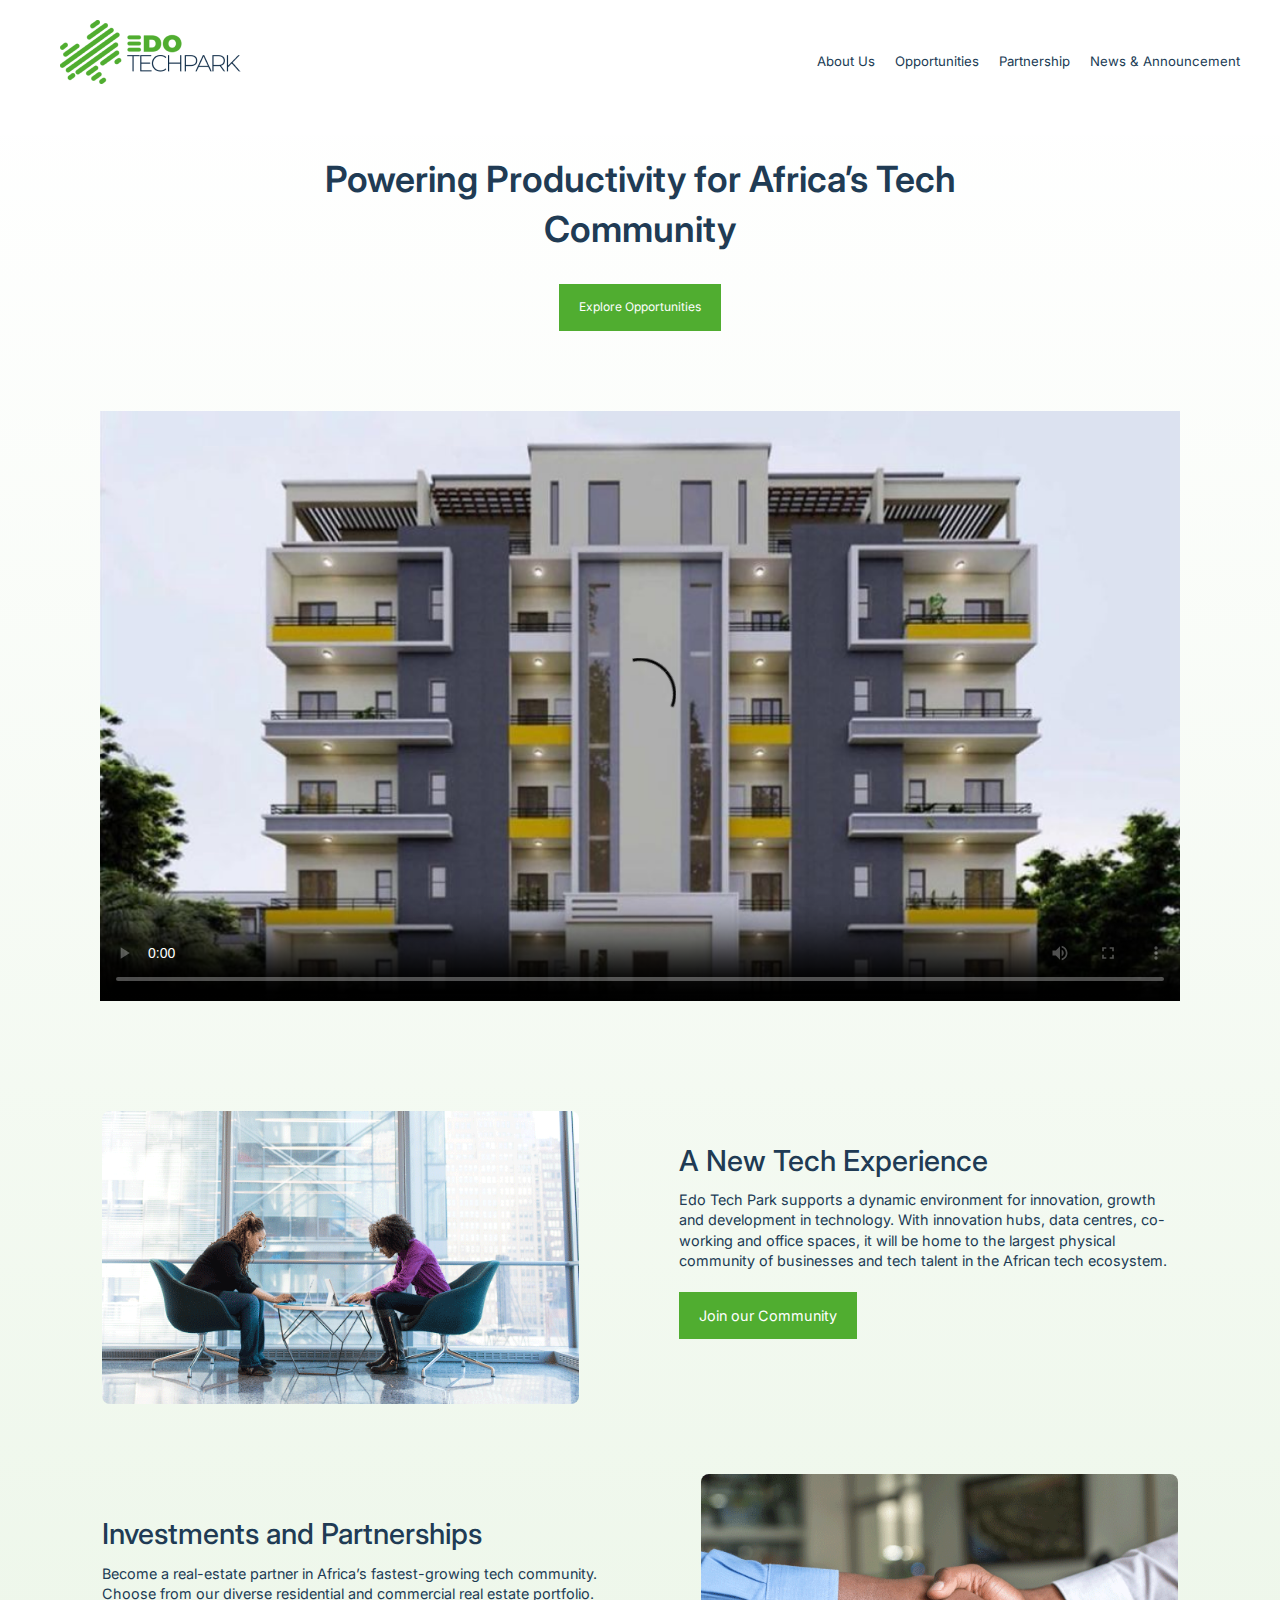
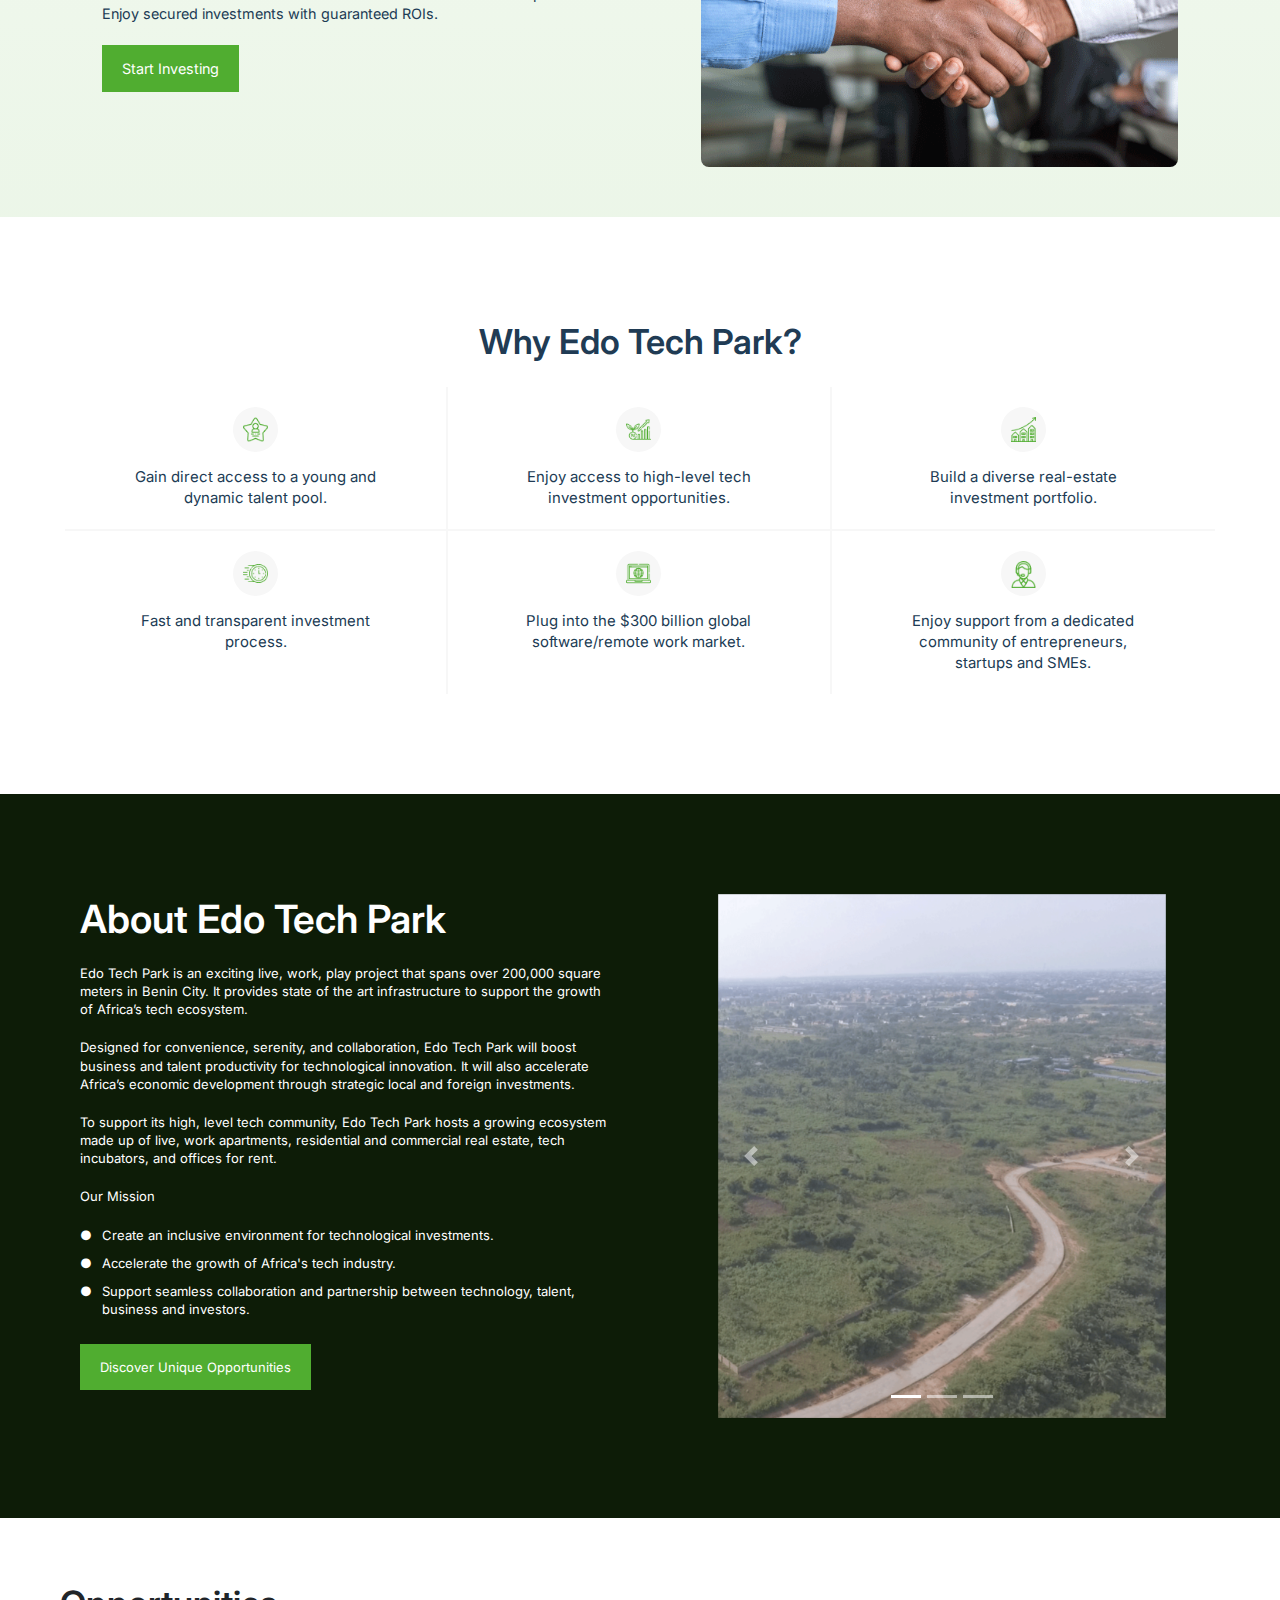
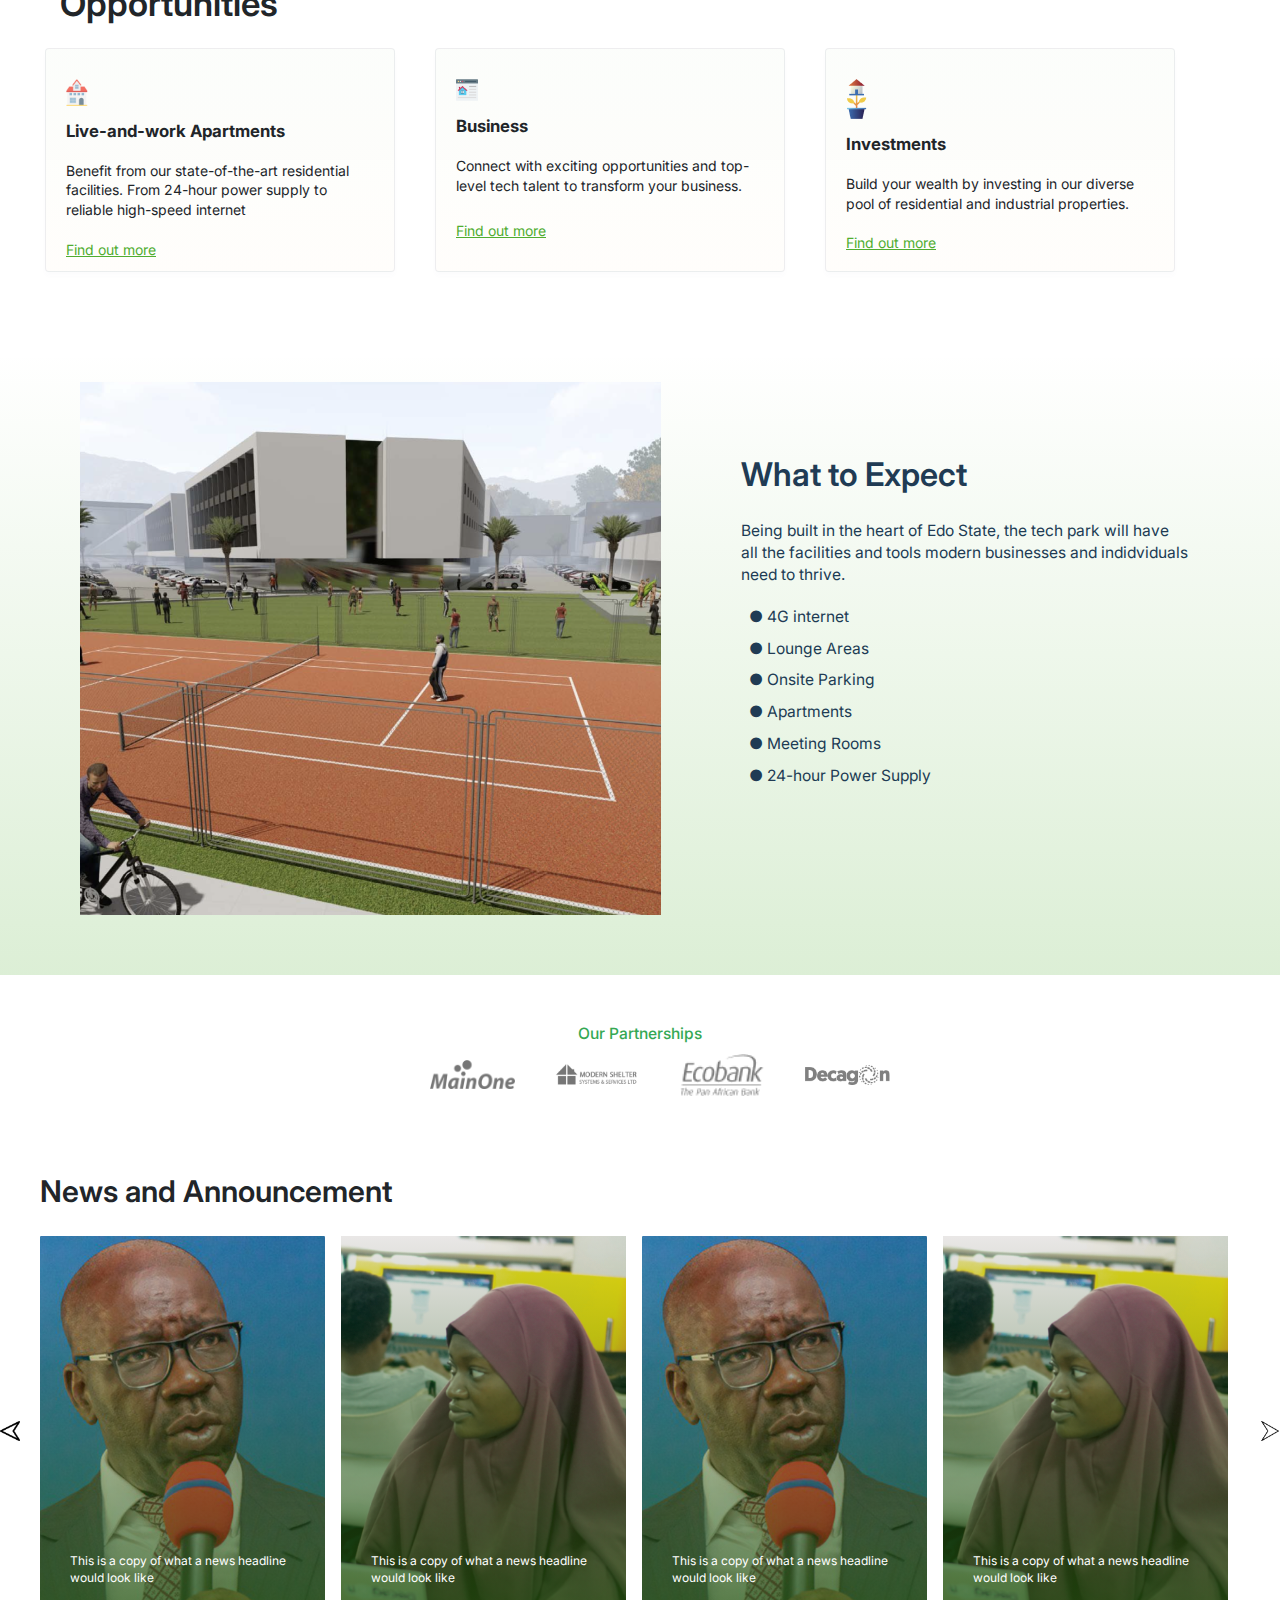
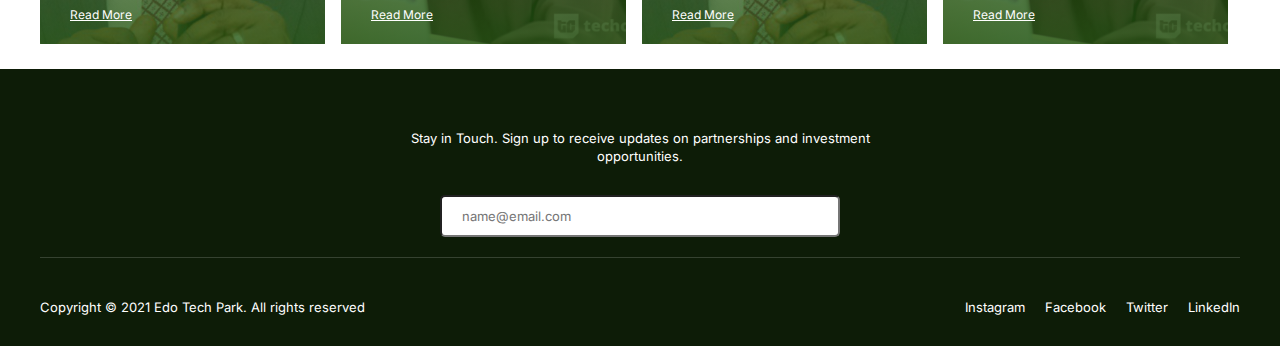
==== pages/index.html @ aec28184 "first commit" ====
<html lang="en">
  <head>
    <meta charset="UTF-8" />
    <meta http-equiv="X-UA-Compatible" content="IE=edge" />
    <meta name="viewport" content="width=device-width, initial-scale=1.0" />
    <title>Edo Tech Park</title>
    <link rel="preconnect" href="https://fonts.gstatic.com" />
    <link
      href="https://fonts.googleapis.com/css2?family=Inter:wght@100;200;300;400;500;600;700;800;900&display=swap"
      rel="stylesheet"
    />
    <link
      rel="stylesheet"
      href="https://maxcdn.bootstrapcdn.com/bootstrap/4.0.0/css/bootstrap.min.css"
      integrity="sha384-Gn5384xqQ1aoWXA+058RXPxPg6fy4IWvTNh0E263XmFcJlSAwiGgFAW/dAiS6JXm"
      crossorigin="anonymous"
    />
    <link rel="stylesheet" href="../styles/style.css" />
  </head>
  <body>
    <nav class="edt-nav">
      <div class="menu-btn">
        <span class="menu-btn_burger"></span>
      </div>
      <a href="./index.html" class="edt-logo-container">
        <img src="../assets/imgs/logo.png" alt="logo" />
      </a>
      <aside class="sidebar">
        <ul class="nav-link">
          <li>
            <a href="#about">About Us</a>
          </li>
          <li>
            <a href="#opportunities">Opportunities</a>
          </li>
          <li>
            <a href="./partner.html">Partnership</a>
          </li>
          <li>
            <a href="#news">News & Announcement</a>
          </li>
        </ul>
      </aside>
    </nav>

    <main>
      <!-- section one -->
      <section class="indexSection">
        <header>
          <h1>Powering Productivity for Africa’s Tech Community</h1>
          <a href="#opportunities" class="button">Explore Opportunities </a>
        </header>
        <section class="video-container">
          <video
            src="../assets/videos/NestJS.mp4"
            controls
            poster="../assets/imgs/videoplacholder.png"
          ></video>
        </section>
        <article class="row">
          <div class="img-container">
            <img
              src="../assets/imgs/edutech-tech-experience.png"
              alt="placeholder"
            />
          </div>
          <div class="box">
            <div class="txt">
              <h1>A New Tech Experience</h1>
              <p>
                Edo Tech Park supports a dynamic environment for innovation,
                growth and development in technology. With innovation hubs, data
                centres, co-working and office spaces, it will be home to the
                largest physical community of businesses and tech talent in the
                African tech ecosystem.
              </p>
            </div>
            <div class="button-container">
              <a href="../pages/partner.html" class="button"
                >Join our Community</a
              >
            </div>
          </div>
        </article>
        <article class="row row-two">
          <div class="img-container">
            <img
              src="../assets/imgs/edutech-investment-and-partnership.png"
              alt="placeholder"
            />
          </div>
          <div class="box">
            <div class="txt">
              <h1>Investments and Partnerships</h1>
              <p>
                Become a real-estate partner in Africa’s fastest-growing tech
                community. Choose from our diverse residential and commercial
                real estate portfolio. Enjoy secured investments with guaranteed
                ROIs.
              </p>
            </div>
            <div class="button-container">
              <a href="../pages/partner.html" class="button"
                >Start Investing
              </a>
            </div>
          </div>
        </article>
      </section>
      <!-- 2nd section -->
      <section class="secondSection">
        <header>
          <h1>Why Edo Tech Park?</h1>
        </header>
        <div class="row row-one">
          <div class="box">
            <div class="img-container">
              <img src="../assets/imgs/icon1.png" alt="icon" />
            </div>
            <p>Gain direct access to a young and dynamic talent pool.</p>
          </div>
          <div class="box">
            <div class="img-container">
              <img src="../assets/imgs/icon2.png" alt="icon" />
            </div>
            <p>Enjoy access to high-level tech investment opportunities.</p>
          </div>
          <div class="box">
            <div class="img-container">
              <img src="../assets/imgs/icon3.png" alt="icon" />
            </div>
            <p>Build a diverse real-estate investment portfolio.</p>
          </div>
        </div>
        <div class="row">
          <div class="box">
            <div class="img-container">
              <img src="../assets/imgs/icon4.png" alt="icon" />
            </div>
            <p>Fast and transparent investment process.</p>
          </div>
          <div class="box">
            <div class="img-container">
              <img src="../assets/imgs/icon5.png" alt="icon" />
            </div>
            <p>
              Plug into the $300 billion global software/remote work market.
            </p>
          </div>
          <div class="box">
            <div class="img-container">
              <img src="../assets/imgs/icon6.png" alt="icon" />
            </div>
            <p>
              Enjoy support from a dedicated community of entrepreneurs,
              startups and SMEs.
            </p>
          </div>
        </div>
      </section>
      <!-- 3rd section -->
      <section class="thirdSection">
        <article class="about" id="about">
          <header>
            <h1>About Edo Tech Park</h1>
          </header>
          <div class="txt">
            <p>
              Edo Tech Park is an exciting live, work, play project that spans
              over 200,000 square meters in Benin City. It provides state of the
              art infrastructure to support the growth of Africa’s tech
              ecosystem.
            </p>
          </div>
          <div class="txt">
            <p>
              Designed for convenience, serenity, and collaboration, Edo Tech
              Park will boost business and talent productivity for technological
              innovation. It will also accelerate Africa’s economic development
              through strategic local and foreign investments.
            </p>
          </div>
          <div class="txt">
            <p>
              To support its high, level tech community, Edo Tech Park hosts a
              growing ecosystem made up of live, work apartments, residential
              and commercial real estate, tech incubators, and offices for rent.
            </p>
          </div>
          <div class="txt">
            <p>Our Mission</p>
          </div>
          <ul>
            <li>
              ●
              <p>
                Create an inclusive environment for technological investments.
              </p>
            </li>
            <li>
              ●
              <p>Accelerate the growth of Africa's tech industry.</p>
            </li>
            <li>
              ●
              <p>
                Support seamless collaboration and partnership between
                technology, talent, business and investors.
              </p>
            </li>
          </ul>
          <a href="#opportunities" class="button"
            >Discover Unique Opportunities</a
          >
        </article>
        <article class="carosel">
          <div
            id="carouselExampleIndicators"
            class="carousel slide"
            data-ride="carousel"
          >
            <ol class="carousel-indicators">
              <li
                data-target="#carouselExampleIndicators"
                data-slide-to="0"
                class="active"
              ></li>
              <li
                data-target="#carouselExampleIndicators"
                data-slide-to="1"
              ></li>
              <li
                data-target="#carouselExampleIndicators"
                data-slide-to="2"
              ></li>
            </ol>
            <div class="carousel-inner">
              <div class="carousel-item active">
                <img src="../assets/imgs/Carousel-01-original.png" alt="tech" />
              </div>
              <div class="carousel-item">
                <img src="../assets/imgs/Carousel-02-original.png" alt="tech" />
              </div>
              <div class="carousel-item">
                <img src="../assets/imgs/Carousel-03-original.png" alt="tech" />
              </div>
              <div class="carousel-item">
                <img src="../assets/imgs/Carousel-04-original.png" alt="tech" />
              </div>
              <div class="carousel-item">
                <img src="../assets/imgs/Carousel-05-original.png" alt="tech" />
              </div>
            </div>
            <a
              class="carousel-control-prev"
              href="#carouselExampleIndicators"
              role="button"
              data-slide="prev"
            >
              <span
                class="carousel-control-prev-icon"
                aria-hidden="true"
              ></span>
              <sspan class="sr-only">Previous</sspan>
            </a>
            <a
              class="carousel-control-next"
              href="#carouselExampleIndicators"
              role="button"
              data-slide="next"
            >
              <span
                class="carousel-control-next-icon"
                aria-hidden="true"
              ></span>
              <span class="sr-only">Next</span>
            </a>
          </div>
        </article>
      </section>
      <!-- 4th section -->
      <section class="fourthSection" id="opportunities">
        <header>
          <h1>Opportunities</h1>
        </header>
        <div class="row">
          <div class="card">
            <div class="icon-container">
              <img src="../assets/imgs/home.png" alt="home" />
            </div>
            <h4>Live-and-work Apartments</h4>
            <p>
              Benefit from our state-of-the-art residential facilities. From
              24-hour power supply to reliable high-speed internet
            </p>
            <a href="#">Find out more</a>
          </div>
          <div class="card">
            <div class="icon-container">
              <img src="../assets/imgs/bus.png" alt="business" />
            </div>
            <h4>Business</h4>
            <p>
              Connect with exciting opportunities and top-level tech talent to
              transform your business.
            </p>
            <a href="#">Find out more</a>
          </div>
          <div class="card">
            <div class="icon-container">
              <img src="../assets/imgs/invest.png" alt="home" />
            </div>
            <h4>Investments</h4>
            <p>
              Build your wealth by investing in our diverse pool of residential
              and industrial properties.
            </p>
            <a href="#">Find out more</a>
          </div>
        </div>
      </section>
      <!-- 5th section -->
      <section class="fifthSection">
        <article>
          <div class="img-container">
            <img src="../assets/imgs/sport.png" alt="sport" />
          </div>
        </article>
        <article class="expectation">
          <header>
            <h1>What to Expect</h1>
          </header>
          <div class="txt">
            <p>
              Being built in the heart of Edo State, the tech park will have all
              the facilities and tools modern businesses and indidviduals need
              to thrive.
            </p>
            <div class="row">
              <ul>
                <li>● 4G internet</li>
                <li>● Lounge Areas</li>
                <li>● Onsite Parking</li>
                <li>● Apartments</li>
                <li>● Meeting Rooms</li>
                <li>● 24-hour Power Supply</li>
              </ul>
            </div>
          </div>
        </article>
      </section>
      <section class="sixthSection">
        <header>
          <h3>Our Partnerships</h3>
        </header>
        <div class="partners row">
          <div class="img-container">
            <img src="../assets/imgs/mainone.png" alt="mainone" />
          </div>
          <div class="img-container">
            <img src="../assets/imgs/partner2.png" alt="mainone" />
          </div>
          <div class="img-container">
            <img src="../assets/imgs/Eco.png" alt="mainone" />
          </div>
          <div class="img-container">
            <img src="../assets/imgs/decagon.png" alt="mainone" />
          </div>
        </div>
      </section>
      <section class="seventhSection" id="news">
        <header>
          <h1>News and Announcement</h1>
        </header>
        <div class="left-arrow arrow">
          <img src="../assets/imgs/left-arrow.png" alt="left arrow" />
        </div>
        <div class="right-arrow arrow">
          <img src="../assets/imgs/right-arrow.png" alt="right arrow" />
        </div>
        <div class="news">
          <div
            class="news-card"
            style="
              background-image: linear-gradient(
                  359.8deg,
                  rgba(36, 87, 18, 0.81) 0.12%,
                  rgba(52, 168, 83, 0) 99.77%
                ),
                url(../assets/imgs/obaseki.png);
            "
          >
            <div class="box">
              <p>This is a copy of what a news headline would look like</p>
              <a href="#">Read More</a>
            </div>
          </div>
          <div
            class="news-card"
            style="
              background-image: linear-gradient(
                  359.8deg,
                  rgba(36, 87, 18, 0.81) 0.12%,
                  rgba(52, 168, 83, 0) 99.77%
                ),
                url(../assets/imgs/decagonnews.png);
            "
          >
            <div class="box">
              <p>This is a copy of what a news headline would look like</p>
              <a href="#">Read More</a>
            </div>
          </div>
          <div
            class="news-card"
            style="
              background-image: linear-gradient(
                  359.8deg,
                  rgba(36, 87, 18, 0.81) 0.12%,
                  rgba(52, 168, 83, 0) 99.77%
                ),
                url(../assets/imgs/obaseki.png);
            "
          >
            <div class="box">
              <p>This is a copy of what a news headline would look like</p>
              <a href="#">Read More</a>
            </div>
          </div>
          <div
            class="news-card"
            style="
              background-image: linear-gradient(
                  359.8deg,
                  rgba(36, 87, 18, 0.81) 0.12%,
                  rgba(52, 168, 83, 0) 99.77%
                ),
                url(../assets/imgs/decagonnews.png);
            "
          >
            <div class="box">
              <p>This is a copy of what a news headline would look like</p>
              <a href="#">Read More</a>
            </div>
          </div>
          <div
            class="news-card"
            style="
              background-image: linear-gradient(
                  359.8deg,
                  rgba(36, 87, 18, 0.81) 0.12%,
                  rgba(52, 168, 83, 0) 99.77%
                ),
                url(../assets/imgs/obaseki.png);
            "
          >
            <div class="box">
              <p>This is a copy of what a news headline would look like</p>
              <a href="#">Read More</a>
            </div>
          </div>
        </div>
      </section>
    </main>

    <footer>
      <section class="footer-index-section">
        <p>
          Stay in Touch. Sign up to receive updates on partnerships and
          investment opportunities.
        </p>
        <div><input type="email" placeholder="name@email.com" /></div>
      </section>
      <section class="footer-second-section">
        <ul>
          <li>Instagram</li>
          <li>Facebook</li>
          <li>Twitter</li>
          <li>LinkedIn</li>
        </ul>
        <p>Copyright &copy; 2021 Edo Tech Park. All rights reserved</p>
      </section>
    </footer>
    <script type="text/javascript" src="../scripts/script.js"></script>
    <script
      src="https://code.jquery.com/jquery-3.2.1.slim.min.js"
      integrity="sha384-KJ3o2DKtIkvYIK3UENzmM7KCkRr/rE9/Qpg6aAZGJwFDMVNA/GpGFF93hXpG5KkN"
      crossorigin="anonymous"
    ></script>
    <script
      src="https://cdnjs.cloudflare.com/ajax/libs/popper.js/1.12.9/umd/popper.min.js"
      integrity="sha384-ApNbgh9B+Y1QKtv3Rn7W3mgPxhU9K/ScQsAP7hUibX39j7fakFPskvXusvfa0b4Q"
      crossorigin="anonymous"
    ></script>
    <script
      src="https://maxcdn.bootstrapcdn.com/bootstrap/4.0.0/js/bootstrap.min.js"
      integrity="sha384-JZR6Spejh4U02d8jOt6vLEHfe/JQGiRRSQQxSfFWpi1MquVdAyjUar5+76PVCmYl"
      crossorigin="anonymous"
    ></script>
  </body>
</html>
---- styles/style.css ----
@import "./base.css";

/* main body */
header h1 {
  font-size: 2.5em;
}

section.indexSection {
  padding: 4rem 3rem;
  background: linear-gradient(
    180deg,
    rgba(80, 173, 48, 0) 0%,
    rgba(80, 173, 48, 0.11) 100%
  );
}

section.indexSection header {
  display: flex;
  flex-direction: column;
  align-items: center;
  justify-content: center;
}

section.indexSection header h1 {
  color: var(--black);
  text-align: center;
  margin-bottom: 2rem;
}

section.indexSection .video-container {
  height: 28rem;
  padding: 4rem 0 1rem;
}

section.indexSection .video-container video {
  width: 100%;
  height: 100%;
  object-fit: fill;
  float: left;
  top: 0;
  left: 0px;
  padding: 0;
}

section.indexSection article.row {
  align-items: center;
  justify-content: center;
  margin-top: 3rem;
}

section.indexSection article.row .img-container {
  width: 30rem;
  border-radius: 8px;
  overflow: hidden;
}

section.indexSection article.row img {
  width: 100%;
}

section.indexSection article.row .box {
  align-items: center;
}

section.indexSection article.row .txt {
  display: flex;
  flex-direction: column;
  align-items: center;
  margin-top: 2rem;
  margin-bottom: 2.5rem;
  color: var(--black);
  padding: 0 2rem;
}

section.indexSection article.row .txt p {
  text-align: center;
}

section.indexSection article.row .txt h1 {
  font-size: 2em;
  margin-bottom: 1.2rem;
}

/* second section */
section.secondSection {
  padding: 8rem 6rem;
  color: var(--black);
  font-size: 1.15em;
}

section.secondSection header h1 {
  text-align: center;
  margin-bottom: 2rem;
}

section.secondSection .row .box p {
  width: 70%;
  text-align: center;
  font-size: 1.1em;
  margin-top: 1.5rem;
}

section.secondSection .row .box .img-container {
  width: 45px;
  height: 45px;
  border-radius: 50%;
  background-color: #f7f7f7;
  padding: 1rem;
}

section.secondSection .row .box .img-container img {
  width: 100%;
}

section.secondSection .row .box {
  align-items: center;
  margin-top: 2rem;
}

/* third section */
section.thirdSection {
  background: #0d1c07;
  padding: 5rem;
  color: var(--white);
  font-size: 1.15em;
}

section.thirdSection .about {
  margin-bottom: 6rem;
}

section.thirdSection header h1 {
  margin-bottom: 2rem;
}

section.thirdSection .txt {
  margin-bottom: 2rem;
}

section.thirdSection ul {
  margin-bottom: 4rem;
}

section.thirdSection ul li {
  margin-bottom: 1rem;
  display: flex;
}
section.thirdSection ul li p {
  margin-left: 1rem;
}

section.thirdSection .carosel {
  width: 100%;
  display: none;
}

/* fourthSECTION */
section.fourthSection {
  padding: 6rem 6rem 4rem;
  font-size: 1.4em;
}

section.fourthSection header h1 {
  text-align: center;
  margin-bottom: 2rem;
}

section.fourthSection .icon-container {
  width: 2.2rem;
}

section.fourthSection .icon-container img {
  width: 100%;
}

section.fourthSection .row .card {
  padding: 3rem 2rem;
  background: linear-gradient(
    180deg,
    rgba(80, 173, 48, 0.0207) 0%,
    rgba(248, 147, 0, 0.0138) 100%
  );
  border: 1px solid rgba(84, 102, 129, 0.1);
  box-sizing: border-box;
  box-shadow: 0px 4px 4px rgba(84, 102, 129, 0.02);
  border-radius: 4px;
  margin-bottom: 2rem;
  height: 22.4rem;
  display: flex;
  flex-direction: column;
}

section.fourthSection .row .card h4 {
  font-size: 1.2em;
  padding: 1.5rem 0;
  font-weight: bold;
}

section.fourthSection .row .card p {
  margin-bottom: 2rem;
}

section.fourthSection .row .card a {
  color: #50ad30;
  text-decoration: underline;
  margin-top: auto;
}

/* fifith section */
section.fifthSection {
  padding: 2rem 4rem 4rem;
  background: linear-gradient(
    180deg,
    rgba(80, 173, 48, 0) 0%,
    rgba(80, 173, 48, 0.2) 100%
  );
}

section.fifthSection .txt {
  font-size: 1.2em;
}

section.fifthSection .txt p {
  text-align: center;
  margin: 1.5rem 0;
}

section.fifthSection .txt .row {
  flex-direction: row !important;
  justify-content: center;
  align-items: center;
}

section.fifthSection .txt .row ul:nth-child(2) {
  margin-left: 3rem;
}

section.fifthSection .txt .row ul li {
  margin-bottom: 1rem;
}

section.fifthSection header h1 {
  text-align: center;
}

section.fifthSection .img-container {
  display: none;
  background-color: #fff;
}

section.fifthSection .img-container img {
  width: 100%;
}

/* sixth section */
section.sixthSection {
  padding: 5rem 3rem;
  font-size: 1.2em;
}

section.sixthSection header h3 {
  color: #34a853;
  font-size: 1.3em;
  text-align: center;
  margin-bottom: 1rem;
}

section.sixthSection .row {
  flex-direction: row !important;
  align-items: center;
  justify-content: center;
}

section.sixthSection .row .img-container {
  width: 6.5rem;
  margin-left: 2rem;
}

section.sixthSection .row .img-container img {
  width: 100%;
}

/* seventh section */
section.seventhSection {
  padding: 2rem 4rem;
}

section.seventhSection header h1 {
  font-size: 2em;
}

section.seventhSection .news {
  width: 100%;
  position: relative;
  margin: 2rem -50% 0.5rem;
  left: 50%;
  right: 50%;
  touch-action: manipulation;
  scroll-snap-type: x mandatory;
  overflow: auto;
  overflow-y: hidden;
  scrollbar-width: 0;
  display: grid;
  grid-auto-flow: column;
  gap: 1.6rem;
  scroll-padding: 2.4rem;
  grid-auto-columns: 28.5rem;
  justify-content: flex-start;
  z-index: 1;
}

section.seventhSection .arrow {
  position: absolute;
  width: 20px;
  z-index: 1000;
  cursor: pointer;
  margin-top: 20rem;
  display: none;
}

section.seventhSection .arrow img {
  width: 100%;
}

section.seventhSection .left-arrow {
  left: 0;
}
section.seventhSection .right-arrow {
  right: 0;
}

section.seventhSection .news::-webkit-scrollbar {
  display: none;
}

section.seventhSection .news-card .box {
  height: 100%;
  justify-content: flex-end;
}

section.seventhSection .news-card {
  height: 40.8rem;
  font-size: 1.2em;
  color: var(--white);
  padding: 2rem 3rem;
  background-position: center;
  background-size: cover;
}

section.seventhSection .news-card p {
  margin-bottom: 2rem;
}

section.seventhSection .news-card a {
  color: var(--white);
  text-decoration: underline;
}

@media only screen and (min-width: 450px) {
  section.indexSection .video-container {
    height: 50rem;
    padding: 8rem 0;
  }
}

@media only screen and (min-width: 768px) {
  /* global */
  .row {
    flex-direction: row !important;
  }
  .halfgrid {
    grid-template-columns: repeat(2, 0.5fr);
    margin-bottom: 1rem;
  }
  header h1 {
    font-size: 3em !important;
    font-weight: 600;
    line-height: 50px;
  }
  /* main body */
  /* section one */
  section.indexSection {
    padding: 5rem 10rem;
    font-size: 1.2em;
  }

  section.indexSection header h1 {
    width: 63.8rem;
    line-height: 50px;
    margin-bottom: 3rem;
  }

  .button {
    padding: 1.5rem 2rem;
  }

  section.indexSection .video-container {
    height: 75rem;
    padding: 8rem 0;
  }

  section.indexSection .video-container video {
    width: 100%;
    height: 100%;
    object-fit: fill;
    float: left;
    top: 0;
    left: 0px;
    padding: 0;
  }

  section.indexSection article.row-two {
    flex-direction: row-reverse !important;
    margin-top: 7rem;
  }

  section.indexSection article.row .img-container {
    flex: 0 0 43%;
  }

  section.indexSection article.row .img-container img {
    width: 100%;
  }

  section.indexSection article.row .box {
    align-items: flex-start;
    margin-left: 10rem;
    font-size: 1.2em;
    margin-bottom: 4.5rem;
    flex: 0 0 45%;
  }

  section.indexSection article.row-two .box {
    margin-right: 10rem;
    margin-left: 0;
  }

  section.indexSection article.row .txt {
    align-items: flex-start;
    margin-top: 0;
    margin-bottom: 3.5rem;
    padding: 0;
  }

  section.indexSection article.row .txt p {
    text-align: left;
  }

  section.indexSection article.row .txt h1 {
    margin-bottom: 1.2rem;
  }

  /* second section */
  section.secondSection {
    padding: 10rem 8rem;
  }

  section.secondSection .row {
    display: grid !important;
    grid-template-columns: repeat(auto-fit, minmax(300px, 1fr));
  }

  section.secondSection .row .box p {
    width: 70%;
    font-size: 1.3em;
  }

  section.secondSection .row-one .box {
    border-bottom: 2px solid #f7f7f7;
  }

  section.secondSection .row .box:not(:last-child) {
    border-right: 2px solid #f7f7f7;
  }

  section.secondSection .row .box {
    margin-top: 0;
    padding: 2rem 0;
  }

  /* third section */
  section.thirdSection {
    display: flex;
    font-size: 1.3em;
    padding: 10rem 8rem;
  }

  section.thirdSection .about {
    margin-bottom: 0;
    flex: 0 0 48%;
    margin-right: 10rem;
  }

  section.thirdSection header h1 {
    margin-bottom: 2rem;
  }

  section.thirdSection .txt {
    margin-bottom: 2rem;
  }

  section.thirdSection ul {
    margin-bottom: 4rem;
  }

  section.thirdSection ul li {
    margin-bottom: 1rem;
    display: flex;
  }
  section.thirdSection ul li p {
    margin-left: 1rem;
  }

  section.thirdSection .carosel {
    flex: 0 0 40%;
    display: block;
  }

  section.thirdSection .carosel img {
    width: 100%;
  }

  /* fourth section */
  section.fourthSection {
    padding: 6rem;
  }
  section.fourthSection .row {
    display: grid !important;
    grid-template-columns: repeat(auto-fit, minmax(250px, 350px));
    grid-column-gap: 4rem;
  }

  section.fourthSection header h1 {
    text-align: left;
    font-size: 2.5em !important;
  }

  /* fifth section */
  section.fifthSection {
    padding: 3rem 8rem 6rem;
    display: flex;
    align-items: center;
    color: var(--black);
  }

  section.fifthSection .expectation {
    margin-left: 8rem;
    font-size: 1.3em;
    flex: 0 0 40%;
    margin-bottom: 4rem;
  }

  section.fifthSection .txt p {
    text-align: left;
    margin: 2rem 0;
  }

  section.fifthSection .txt .row {
    flex-direction: row !important;
    justify-content: flex-start;
    align-items: center;
    padding-left: 2.3rem;
  }

  section.fifthSection .txt .row ul:nth-child(2) {
    margin-left: 3rem;
  }

  section.fifthSection header h1 {
    text-align: left;
    font-size: 2.5em !important;
  }

  section.fifthSection .img-container {
    display: block;
  }

  /* sixth section */
  section.sixthSection .row {
    justify-content: center;
  }

  section.sixthSection .row .img-container {
    width: 8.5rem;
    margin-left: 4rem;
  }

  section.seventhSection header h1 {
    font-size: 3em;
  }
  section.seventhSection .arrow {
    display: block;
  }
}
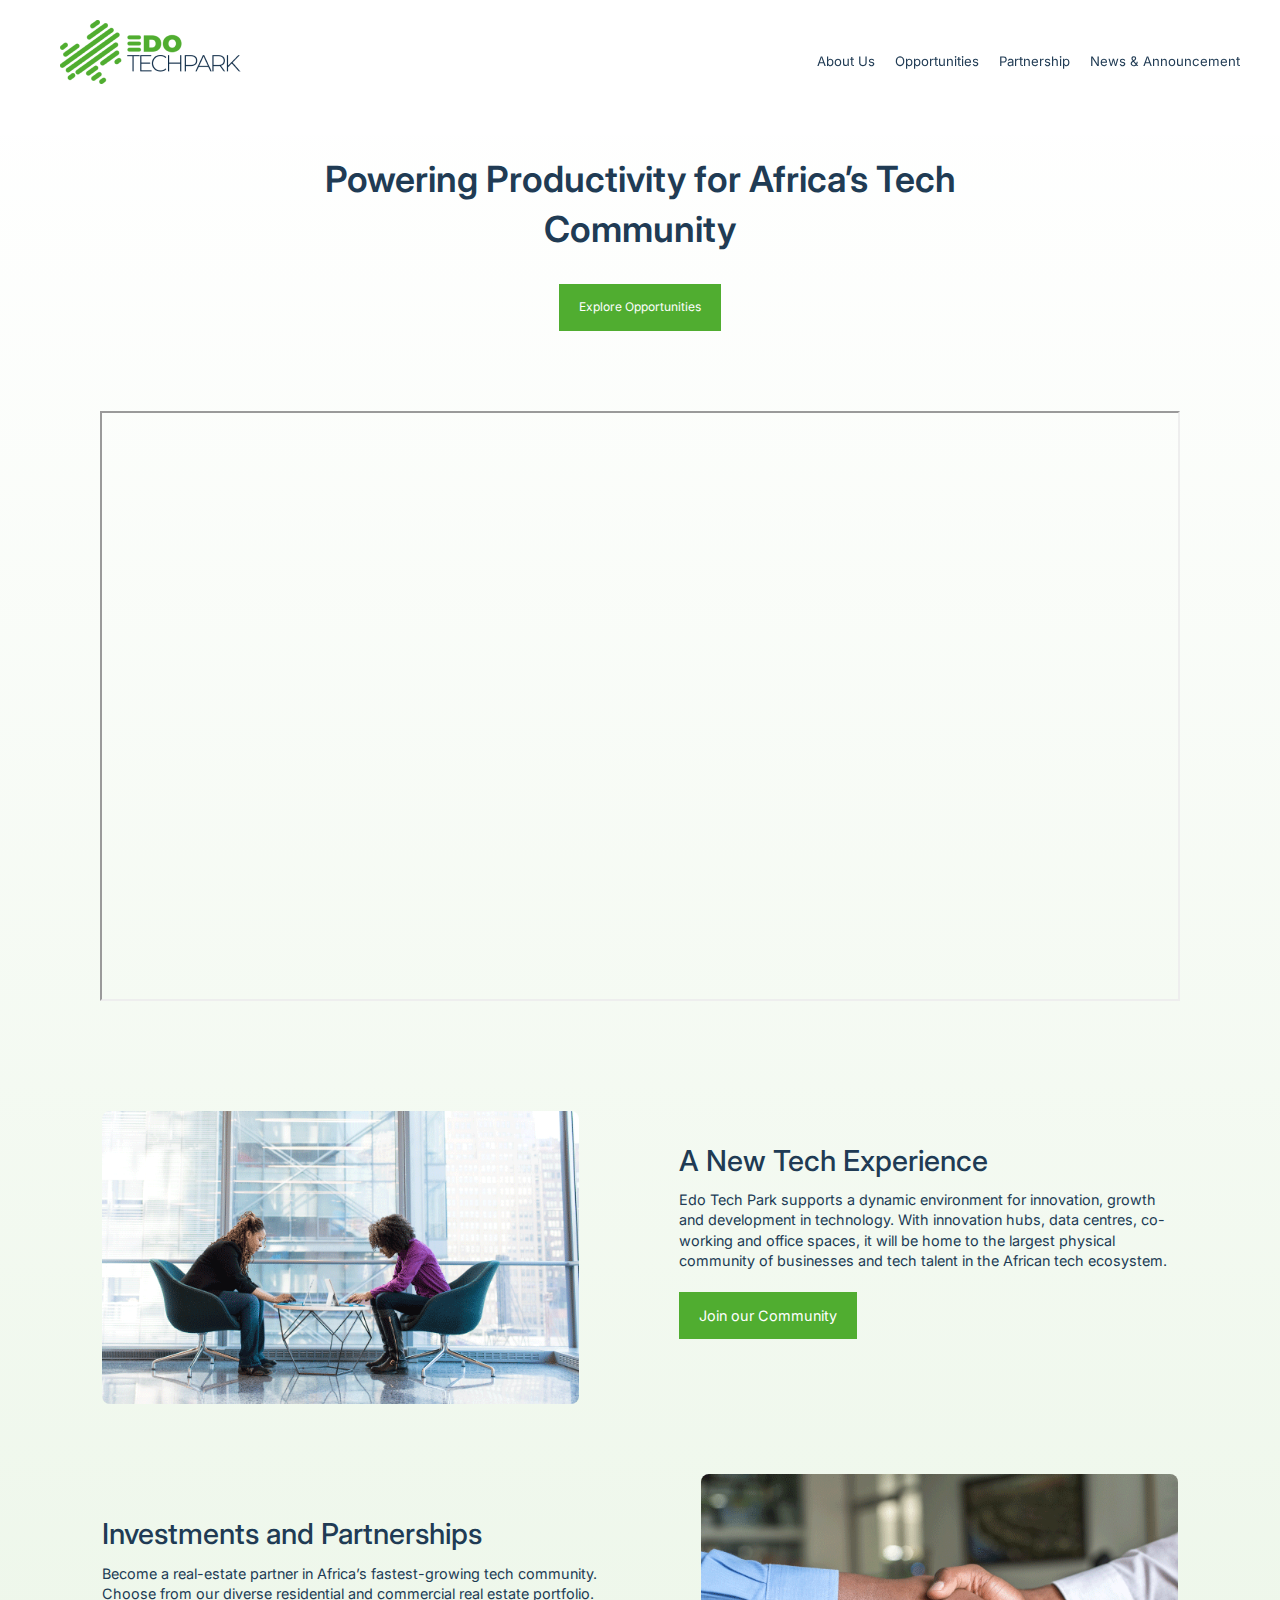
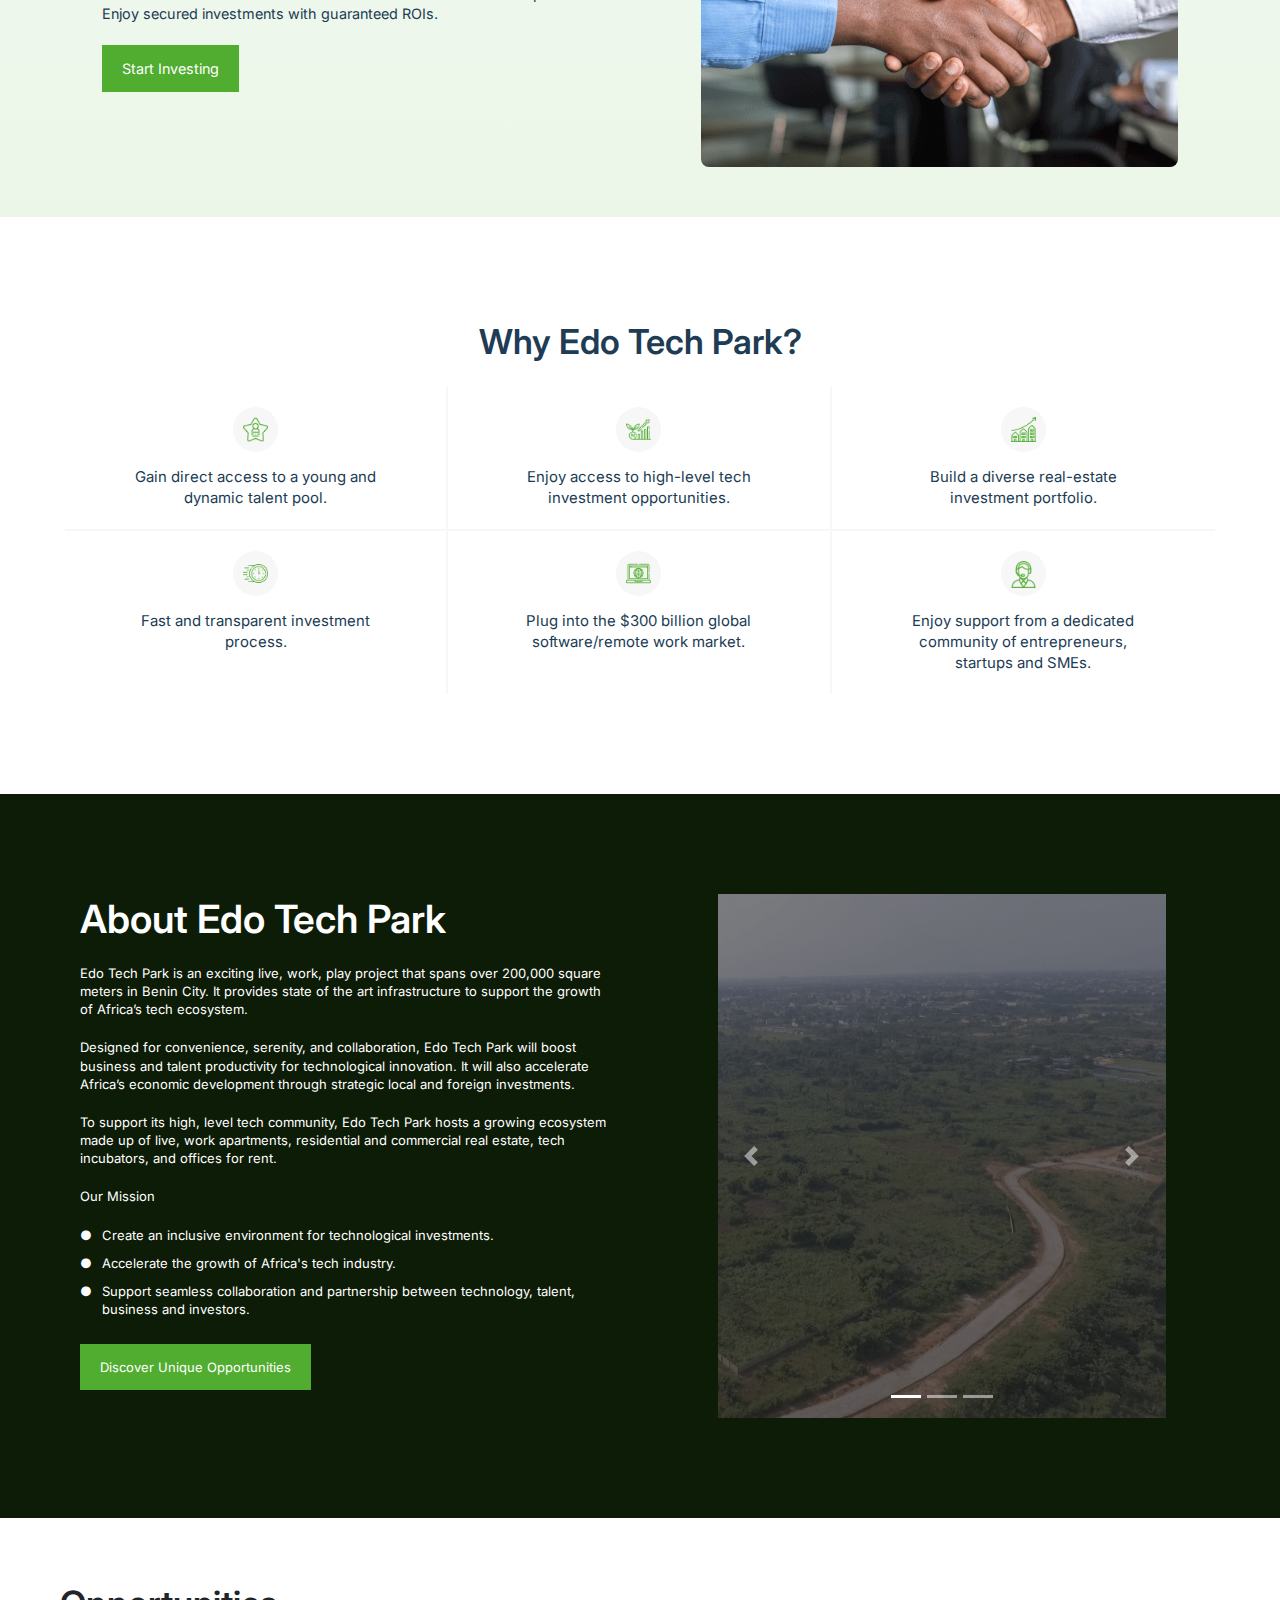
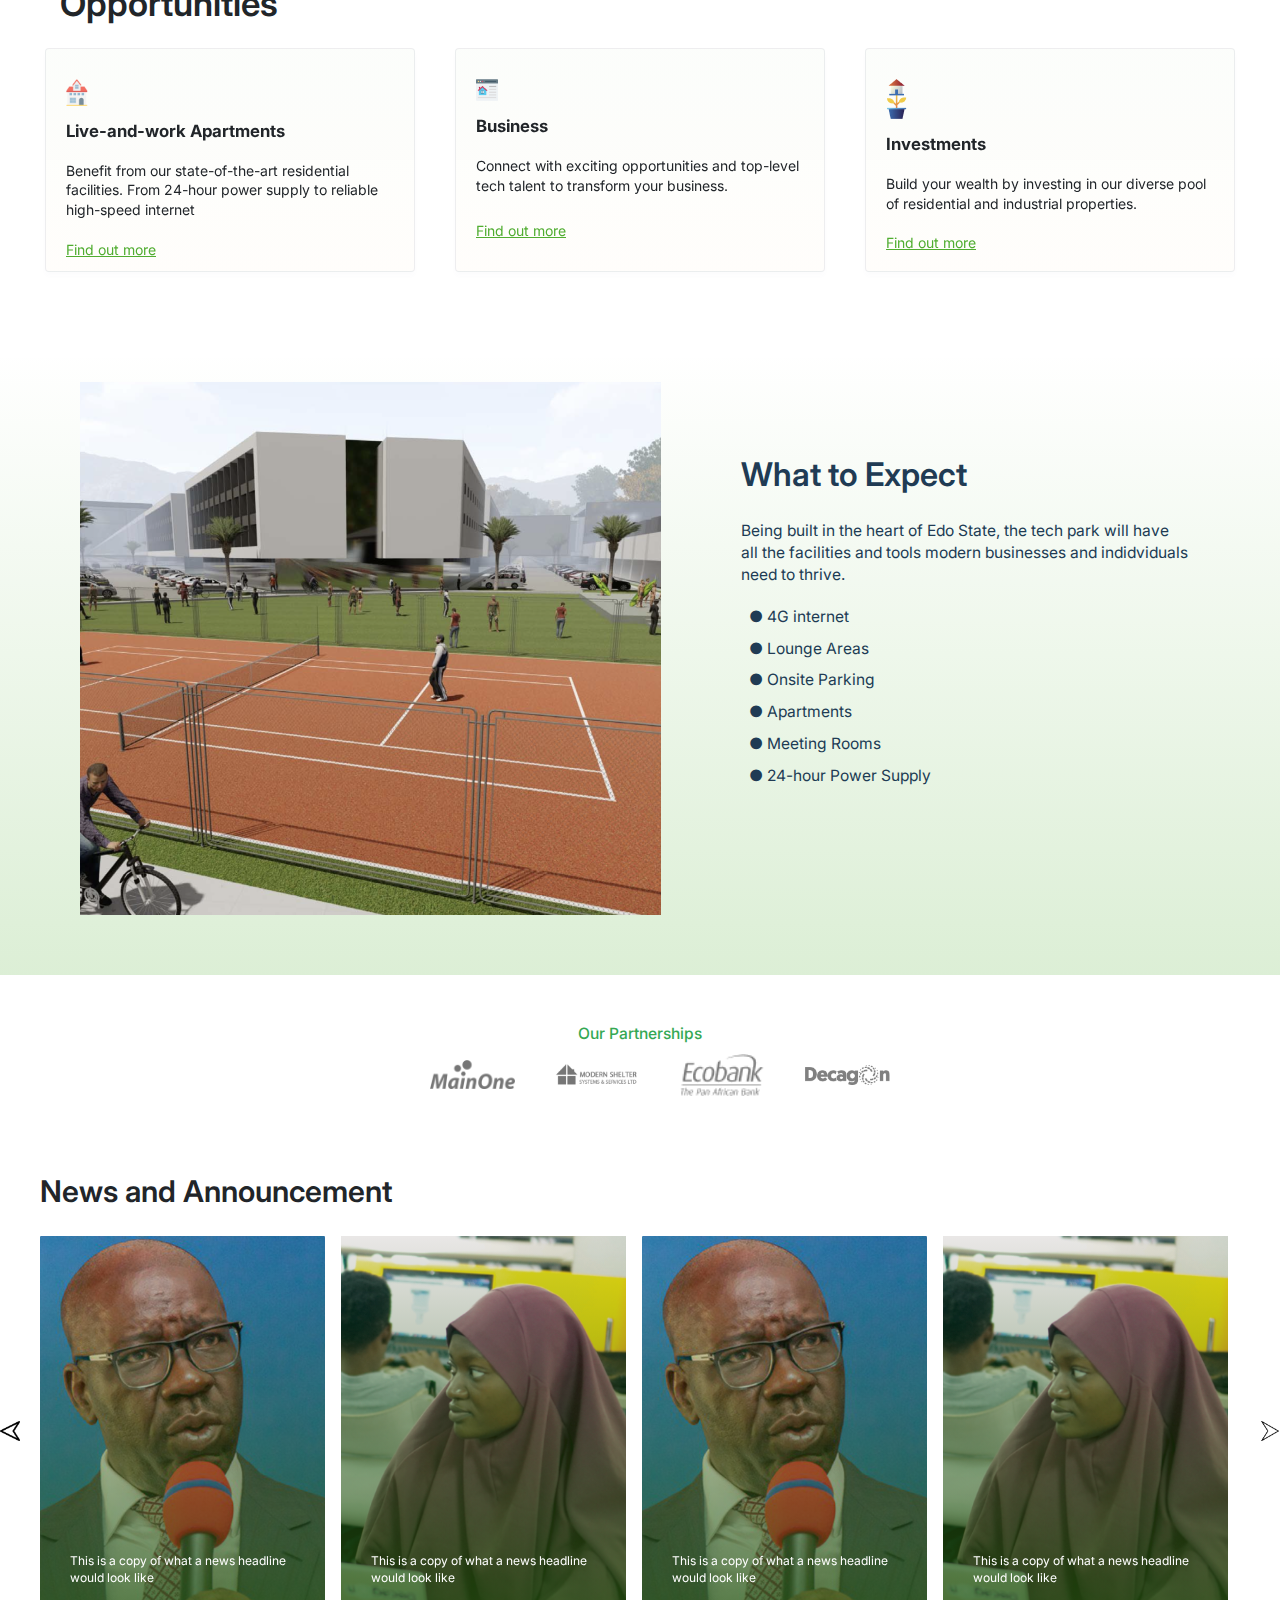
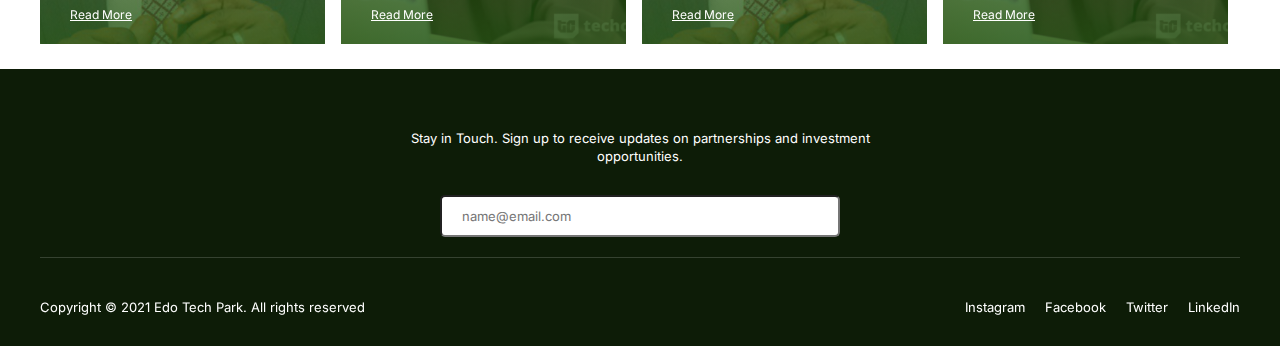
==== commit 0dcd8006: "second commit" ====
--- a/pages/index.html
+++ b/pages/index.html
@@ -51,11 +51,17 @@
           <a href="#opportunities" class="button">Explore Opportunities </a>
         </header>
         <section class="video-container">
-          <video
-            src="../assets/videos/NestJS.mp4"
+          <!-- <video
+            src=""
             controls
             poster="../assets/imgs/videoplacholder.png"
-          ></video>
+          ></video> -->
+          <iframe
+            width="100%"
+            height="100%"
+            src="https://www.youtube.com/embed/8qqYlZOFVSI"
+          >
+          </iframe>
         </section>
         <article class="row">
           <div class="img-container">
@@ -236,18 +242,23 @@
             </ol>
             <div class="carousel-inner">
               <div class="carousel-item active">
+                <div class="overlay"></div>
                 <img src="../assets/imgs/Carousel-01-original.png" alt="tech" />
               </div>
               <div class="carousel-item">
+                <div class="overlay"></div>
                 <img src="../assets/imgs/Carousel-02-original.png" alt="tech" />
               </div>
               <div class="carousel-item">
+                <div class="overlay"></div>
                 <img src="../assets/imgs/Carousel-03-original.png" alt="tech" />
               </div>
               <div class="carousel-item">
+                <div class="overlay"></div>
                 <img src="../assets/imgs/Carousel-04-original.png" alt="tech" />
               </div>
               <div class="carousel-item">
+                <div class="overlay"></div>
                 <img src="../assets/imgs/Carousel-05-original.png" alt="tech" />
               </div>
             </div>
@@ -481,6 +492,7 @@
         <p>Copyright &copy; 2021 Edo Tech Park. All rights reserved</p>
       </section>
     </footer>
+    <script type="text/javascript" src="../scripts/index.js"></script>
     <script type="text/javascript" src="../scripts/script.js"></script>
     <script
       src="https://code.jquery.com/jquery-3.2.1.slim.min.js"
--- a/styles/style.css
+++ b/styles/style.css
@@ -152,6 +152,19 @@
 section.thirdSection .carosel {
   width: 100%;
   display: none;
+  position: relative;
+}
+
+section.thirdSection .carosel .overlay {
+  position: absolute;
+  width: 100%;
+  height: 100%;
+  top: 0;
+  left: 0;
+  right: 0;
+  bottom: 0;
+  background-color: rgba(0, 0, 0, 0.5);
+  z-index: 2;
 }
 
 /* fourthSECTION */
@@ -363,7 +376,7 @@
   }
 }
 
-@media only screen and (min-width: 768px) {
+@media only screen and (min-width: 640px) {
   /* global */
   .row {
     flex-direction: row !important;
@@ -457,7 +470,7 @@
 
   section.secondSection .row {
     display: grid !important;
-    grid-template-columns: repeat(auto-fit, minmax(300px, 1fr));
+    grid-template-columns: repeat(auto-fit, minmax(200px, 1fr));
   }
 
   section.secondSection .row .box p {
@@ -526,7 +539,7 @@
   }
   section.fourthSection .row {
     display: grid !important;
-    grid-template-columns: repeat(auto-fit, minmax(250px, 350px));
+    grid-template-columns: repeat(auto-fit, minmax(200px, 1fr));
     grid-column-gap: 4rem;
   }
 
